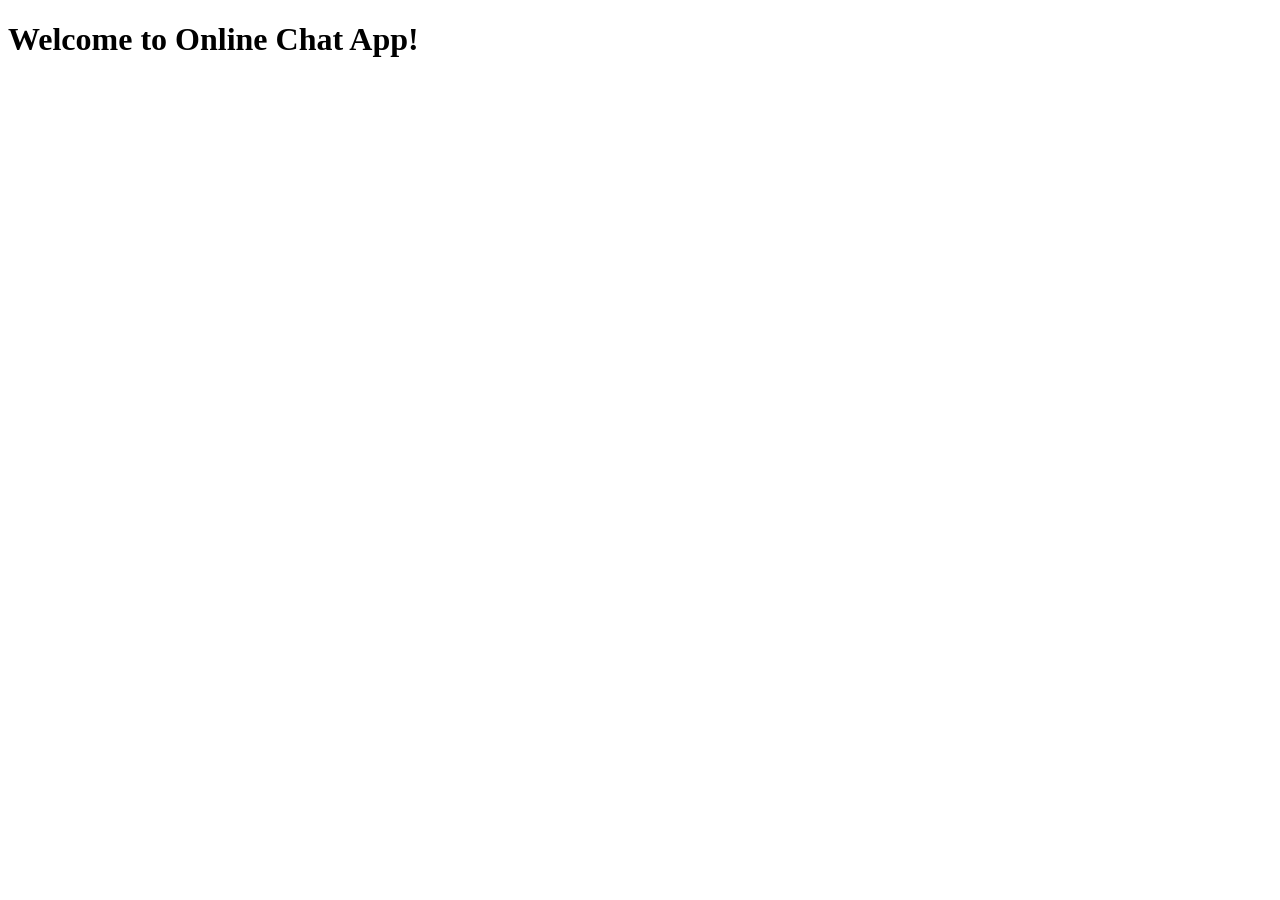
==== index.html @ ba93a815 "Initial commit" ====
<!DOCTYPE html>
<html lang="en">
<head>
    <meta charset="UTF-8">
    <meta http-equiv="X-UA-Compatible" content="IE=edge">
    <meta name="viewport" content="width=device-width, initial-scale=1.0">
    <title>Home</title>
</head>
<body>
    <h1>Welcome to Online Chat App!</h1>
</body>
</html>
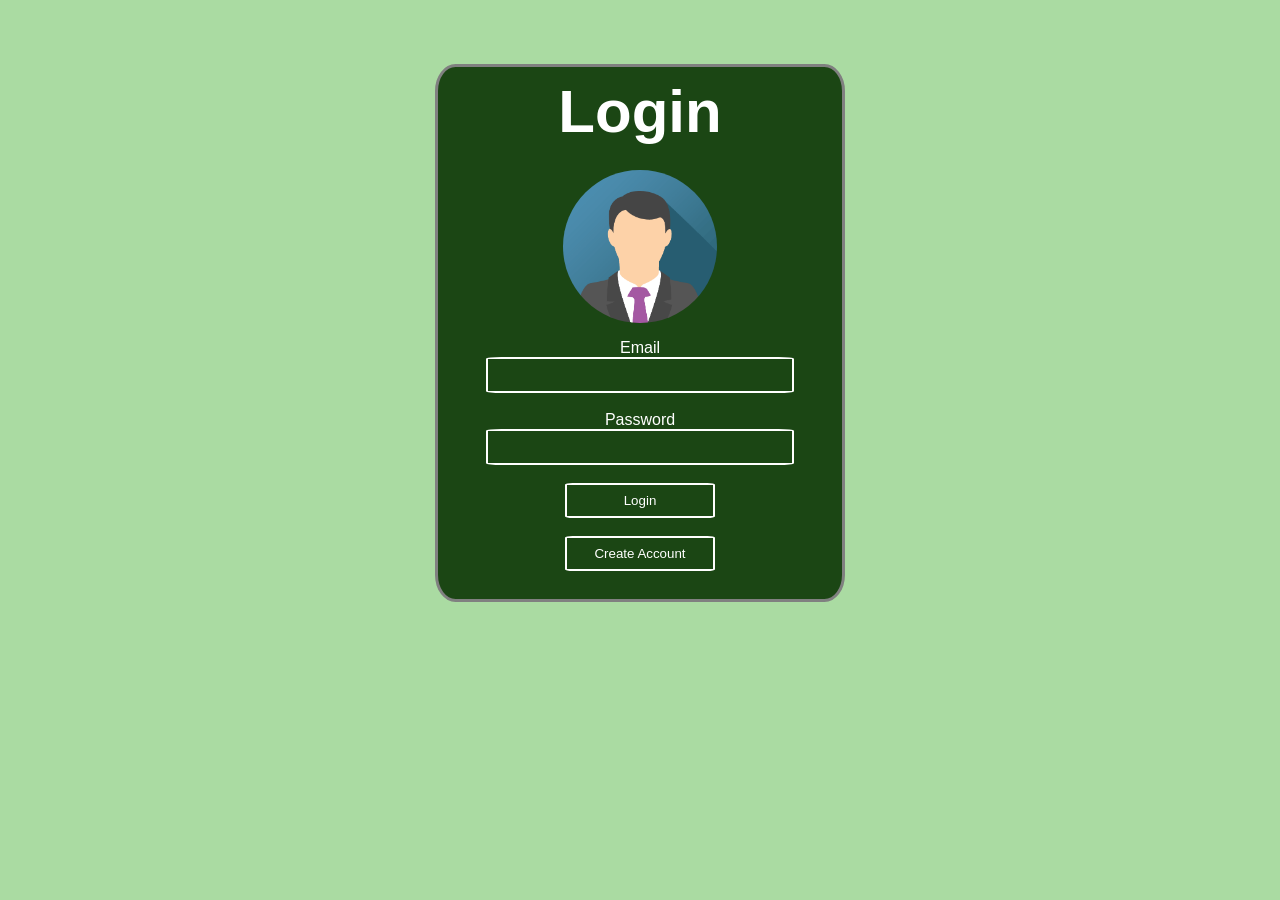
==== commit 2c0d0c50: "Latest code with full functionality" ====
--- a/index.html
+++ b/index.html
@@ -1,12 +1,36 @@
 <!DOCTYPE html>
-<html lang="en">
+<html>
+
 <head>
-    <meta charset="UTF-8">
-    <meta http-equiv="X-UA-Compatible" content="IE=edge">
-    <meta name="viewport" content="width=device-width, initial-scale=1.0">
-    <title>Home</title>
+  <link rel="stylesheet" href="./index.css">
 </head>
+
 <body>
-    <h1>Welcome to Online Chat App!</h1>
+
+
+  <div class="form">
+    <h2>Login</h2>
+    <form action="/index.html">
+      <div class="imgcontainer">
+        <img src="./image/img_avatar.png" alt="Avatar" class="avatar">
+      </div>
+      <label for="fname">Email</label><br>
+      <input class="input" type="text" id="email" name="fname" value=""><br>
+      <br>
+      <label for="lname">Password</label><br>
+      <input class="input" type="password" id="password" name="lname" value=""><br><br>
+      <input class="button" type="button" onclick="login()" value="Login">
+    </form>
+    <br>
+    <input class="button" type="button" onclick="location.href='./html/register.html';" value="Create Account"><br>
+    <br>
+
+  </div>
+
+  <script src="./script/properties.js"></script>
+  <script src=" ./script/utils.js "></script>
+  <script src="./script/auth.js"></script>
+
 </body>
+
 </html>
--- a/index.css
+++ b/index.css
@@ -0,0 +1,84 @@
+* {
+  margin: 0;
+  font-family: Arial, Helvetica, sans-serif;
+}
+h2 {
+  color: white;
+  font-size: 60px;
+}
+body {
+  background-color: rgb(170, 219, 162);
+  text-align: center;
+}
+
+.form{
+  background-color: rgb(27, 70, 20);
+  margin: 5% auto;
+  width: 30%;
+  border: 3px solid gray;
+  padding: 10px;
+  border-radius: 5%;
+}
+
+.button {
+  background-color: transparent;
+  color: white;
+  border: 2px solid white;
+  width: 150px;
+  height: 35px;
+  border-radius: 5%;
+}
+
+.button:hover {
+  background-color: green;
+  color: white;
+  border-radius: 5%;
+}
+.input {
+  width: 300px;
+  height: 30px;
+  background: transparent;
+  border: 2px solid white;
+  color: white;
+  border-radius: 5%;
+}
+label{
+  color: white
+}
+
+.imgcontainer {
+  text-align: center;
+  margin: 24px 0 12px 0;
+}
+
+img.avatar {
+  width: 40%;
+  border-radius: 50%;
+}
+
+
+@media only screen and (max-width:1024px) {
+  .form{
+  margin-top: 20%;
+  width: 50%;
+  border: 3px solid grey;
+  padding: 10px;
+  border-radius: 5%;
+}
+
+.input {
+  width: 300px;
+  height: 30px;
+  background: transparent;
+  border: 2px solid white;
+  color: white;
+  border-radius: 5%;
+  font-size: 20px;
+}
+
+label{
+  color: white;
+  font-size: 20px;
+}
+
+}
